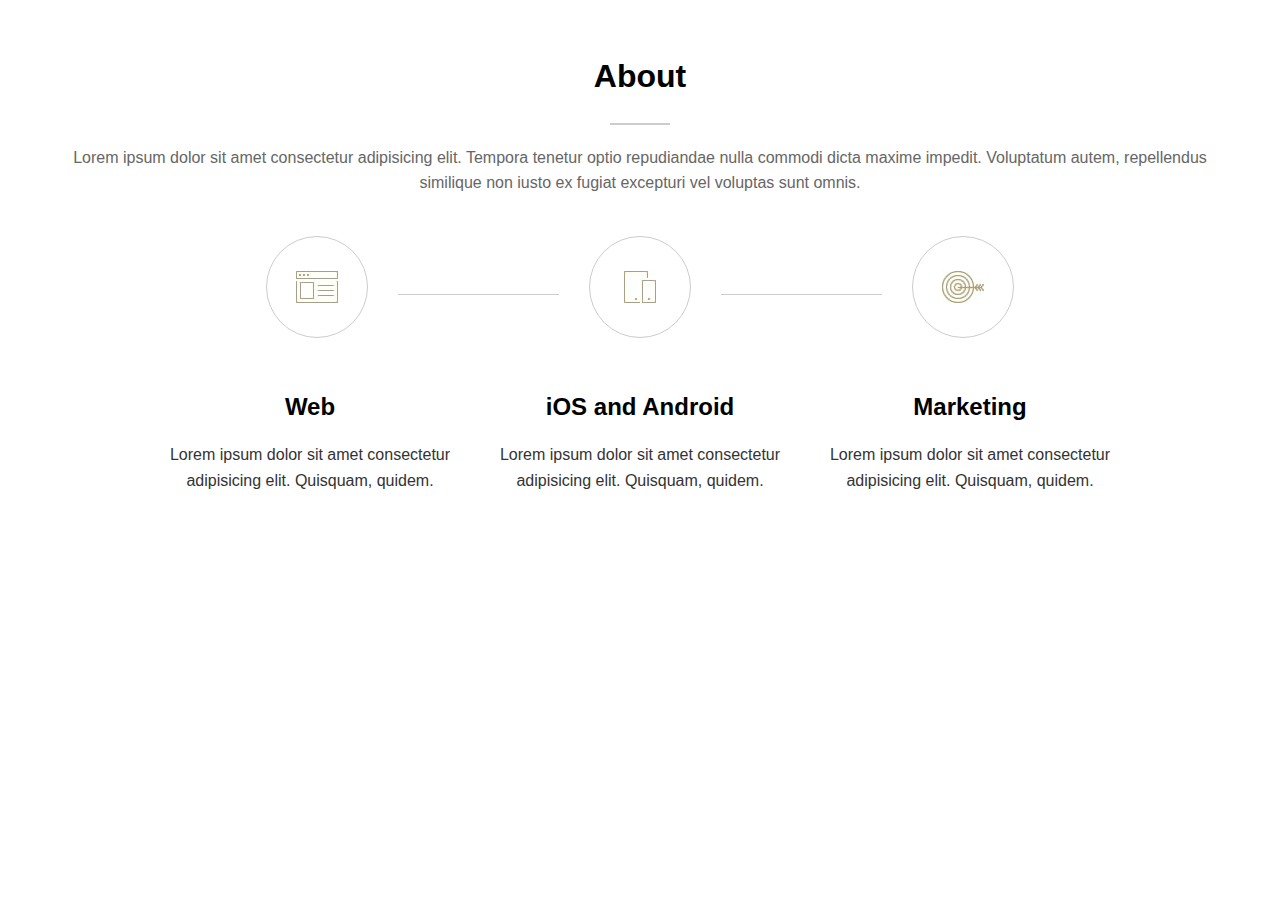
==== 4. BEM SCSS/index.html @ 26368b89 "initial commit" ====
<!DOCTYPE html>
<html lang="en">

<head>
    <meta charset="UTF-8">
    <meta name="viewport" content="width=device-width, initial-scale=1.0">
    <title>BEM/SCSS</title>
    <link rel="stylesheet" href="styles.css">
</head>

<body>
    <section class="about">
        <div class="about__container">
            <h1 class="about__title">About</h1>
            <div class="about__divider"></div>
            <p class="about__description">
                Lorem ipsum dolor sit amet consectetur adipisicing elit. Tempora tenetur optio repudiandae nulla commodi
                dicta maxime impedit. Voluptatum autem, repellendus similique non iusto ex fugiat excepturi vel voluptas
                sunt omnis.
            </p>
            <div class="about__services">
                <div class="icons">
                    <div class="icons__wrap">
                        <div class="icons__img web-icon"></div>
                    </div>
                    <div class="icons__divider"></div>
                    <div class="icons__wrap">
                        <div class="icons__img os-icon"></div>
                    </div>
                    <div class="icons__divider"></div>
                    <div class="icons__wrap">
                        <div class="icons__img marketing-icon"></div>
                    </div>
                </div>
                <div class="services">
                    <div class="services__wrap">
                        <h2 class="services__title">Web</h2>
                        <p class="services__description">
                            Lorem ipsum dolor sit amet consectetur adipisicing elit. Quisquam, quidem.
                        </p>
                    </div>
                    <div class="services__wrap">
                        <h2 class="services__title">iOS and Android</h2>
                        <p class="services__description">
                            Lorem ipsum dolor sit amet consectetur adipisicing elit. Quisquam, quidem.
                        </p>
                    </div>
                    <div class="services__wrap">
                        <h2 class="services__title">Marketing</h2>
                        <p class="services__description">
                            Lorem ipsum dolor sit amet consectetur adipisicing elit. Quisquam, quidem.
                        </p>
                    </div>
                </div>
            </div>
        </div>
    </section>
</body>

</html>
---- 4. BEM SCSS/styles.css ----
body {
  margin: 0;
  font-family: Arial, sans-serif;
  line-height: 1.6;
}

.about {
  padding: 30px;
  text-align: center;
  min-width: 320px;
}
@media (max-width: 560px) {
  .about {
    padding: 15px;
  }
}
.about__container {
  max-width: 1200px;
  margin: 0 auto;
}
.about__title {
  font-size: 2rem;
  font-weight: bold;
  margin-bottom: 10px;
}
.about__divider {
  width: 60px;
  height: 2px;
  background-color: #ccc;
  margin: 20px auto;
}
.about__description {
  margin-bottom: 40px;
  color: #666;
}
@media (max-width: 460px) {
  .about__description {
    margin-bottom: 0px;
  }
}
.about__services {
  display: flex;
  flex-direction: column;
  align-items: center;
}
@media (max-width: 960px) {
  .about__services {
    flex-direction: row;
    height: 590px;
  }
}
@media (max-width: 460px) {
  .about__services {
    height: 540px;
    justify-content: space-between;
  }
}

.icons {
  width: 1008px;
  display: flex;
  align-items: center;
  justify-content: center;
}
@media (max-width: 1080px) {
  .icons {
    width: 100%;
  }
}
@media (max-width: 960px) {
  .icons {
    width: 30%;
    height: 100%;
    flex-direction: column;
    align-self: start;
    justify-content: space-around;
  }
}
@media (max-width: 560px) {
  .icons {
    width: 20%;
  }
}
.icons__wrap {
  width: 16%;
}
@media (max-width: 560px) {
  .icons__wrap {
    width: auto;
  }
}
.icons__img {
  width: 100px;
  height: 100px;
  margin: 0 auto 15px;
  background-repeat: no-repeat;
  background-position: center center;
  border: 1px solid #ccc;
  border-radius: 50%;
}
@media (max-width: 640px) {
  .icons__img {
    width: 70px;
    height: 70px;
  }
}
.icons__divider {
  width: 16%;
  height: 1px;
  background-color: #ccc;
}
@media (max-width: 960px) {
  .icons__divider {
    display: none;
  }
}

.services {
  display: flex;
}
@media (max-width: 960px) {
  .services {
    flex-direction: column;
    align-items: start;
    width: 70%;
  }
}
@media (max-width: 560px) {
  .services {
    width: 80%;
  }
}
@media (max-width: 460px) {
  .services {
    padding-top: 23px;
  }
}
.services__wrap {
  max-width: 300px;
  margin-bottom: 20px;
  padding: 15px;
  text-align: center;
}
@media (max-width: 460px) {
  .services__wrap {
    margin-bottom: 0;
  }
}
.services__title {
  font-size: 1.5rem;
  font-weight: bold;
  margin-bottom: 15px;
}
@media (max-width: 460px) {
  .services__title {
    margin: 0;
  }
}
.services__description {
  color: #333;
}

.web-icon {
  background-image: url("./img/web.jpg");
}

.os-icon {
  background-image: url("./img/os.jpg");
}

.marketing-icon {
  background-image: url("./img/marketing.jpg");
}/*# sourceMappingURL=styles.css.map */
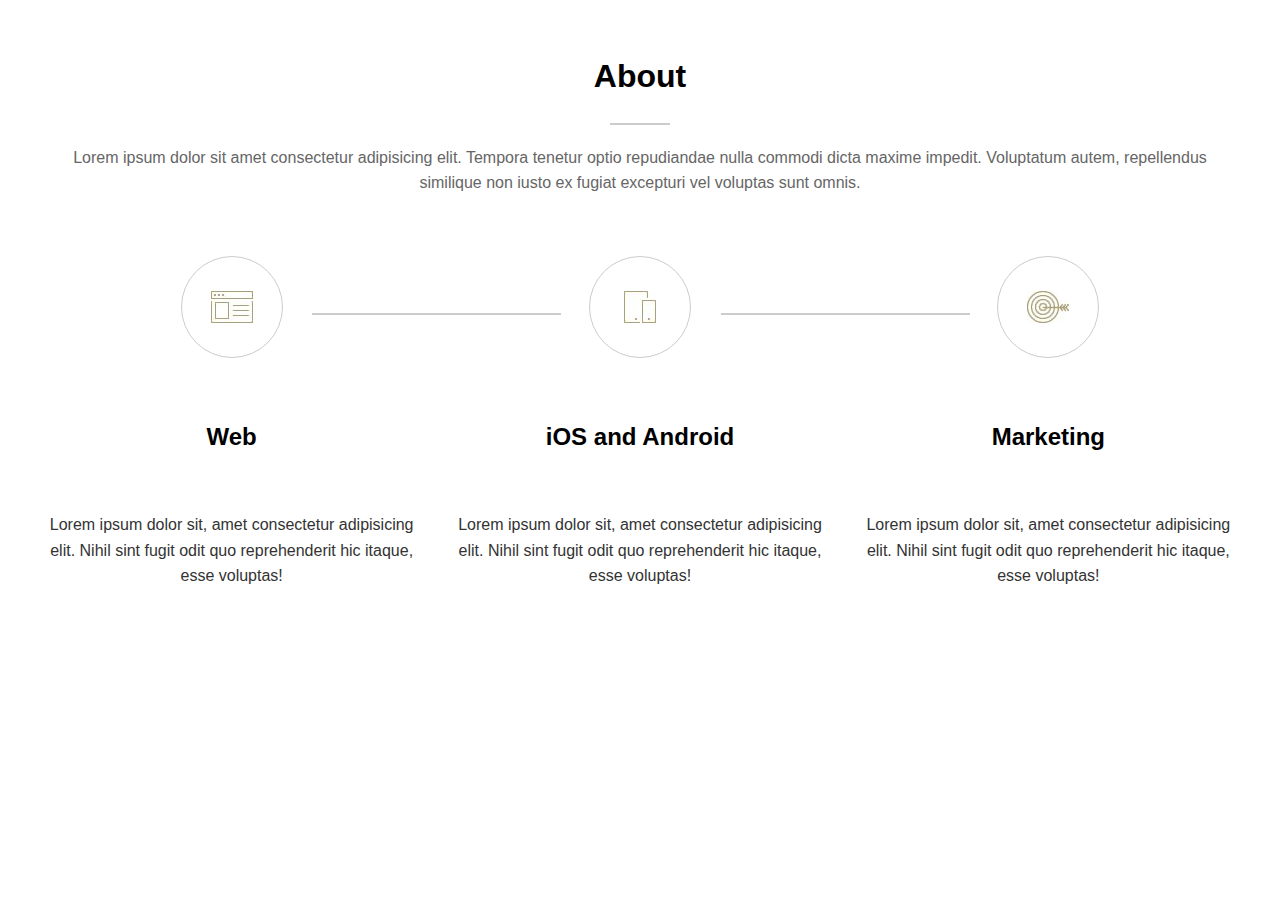
==== commit 5f05116c: "changed flex to grid in bem scss" ====
--- a/4. BEM SCSS/index.html
+++ b/4. BEM SCSS/index.html
@@ -18,40 +18,33 @@
                 dicta maxime impedit. Voluptatum autem, repellendus similique non iusto ex fugiat excepturi vel voluptas
                 sunt omnis.
             </p>
-            <div class="about__services">
-                <div class="icons">
-                    <div class="icons__wrap">
-                        <div class="icons__img web-icon"></div>
-                    </div>
-                    <div class="icons__divider"></div>
-                    <div class="icons__wrap">
-                        <div class="icons__img os-icon"></div>
-                    </div>
-                    <div class="icons__divider"></div>
-                    <div class="icons__wrap">
-                        <div class="icons__img marketing-icon"></div>
-                    </div>
+            <div class="about__services services">
+                <div class="services__img-wrap web-img">
+                    <div class="services__img web-icon"></div>
                 </div>
-                <div class="services">
-                    <div class="services__wrap">
-                        <h2 class="services__title">Web</h2>
-                        <p class="services__description">
-                            Lorem ipsum dolor sit amet consectetur adipisicing elit. Quisquam, quidem.
-                        </p>
-                    </div>
-                    <div class="services__wrap">
-                        <h2 class="services__title">iOS and Android</h2>
-                        <p class="services__description">
-                            Lorem ipsum dolor sit amet consectetur adipisicing elit. Quisquam, quidem.
-                        </p>
-                    </div>
-                    <div class="services__wrap">
-                        <h2 class="services__title">Marketing</h2>
-                        <p class="services__description">
-                            Lorem ipsum dolor sit amet consectetur adipisicing elit. Quisquam, quidem.
-                        </p>
-                    </div>
+                <hr class="services__divider hr-left" aria-hidden="true" />
+                <div class="services__img-wrap i-a-img">
+                    <div class="services__img os-icon"></div>
                 </div>
+                <hr class="services__divider hr-right" aria-hidden="true" />
+                <div class="services__img-wrap marketing-img">
+                    <div class="services__img marketing-icon"></div>
+                </div>
+                <h2 class="services__title web-t">Web</h2>
+                <p class="services__description web-d">
+                    Lorem ipsum dolor sit, amet consectetur adipisicing elit. Nihil sint fugit odit quo reprehenderit
+                    hic itaque, esse voluptas!
+                </p>
+                <h2 class="services__title i-a-t">iOS and Android</h2>
+                <p class="services__description i-a-d">
+                    Lorem ipsum dolor sit, amet consectetur adipisicing elit. Nihil sint fugit odit quo reprehenderit
+                    hic itaque, esse voluptas!
+                </p>
+                <h2 class="services__title marketing-t">Marketing</h2>
+                <p class="services__description marketing-d">
+                    Lorem ipsum dolor sit, amet consectetur adipisicing elit. Nihil sint fugit odit quo reprehenderit
+                    hic itaque, esse voluptas! 
+                </p>
             </div>
         </div>
     </section>
--- a/4. BEM SCSS/styles.css
+++ b/4. BEM SCSS/styles.css
@@ -38,58 +38,32 @@
     margin-bottom: 0px;
   }
 }
-.about__services {
-  display: flex;
-  flex-direction: column;
-  align-items: center;
+
+.services {
+  padding-top: 20px;
+  display: grid;
+  grid-template-columns: repeat(9, 1fr);
+  grid-template-rows: repeat(3, auto);
+  grid-template-areas: ". web-img hr-left hr-left i-a-img hr-right hr-right marketing-img ." "web-t web-t web-t i-a-t i-a-t i-a-t marketing-t marketing-t marketing-t" "web-d web-d web-d i-a-d i-a-d i-a-d marketing-d marketing-d marketing-d";
+  gap: 25px;
 }
-@media (max-width: 960px) {
-  .about__services {
-    flex-direction: row;
-    height: 590px;
+@media (max-width: 700px) {
+  .services {
+    grid-template-columns: repeat(1, 1fr);
+    grid-template-rows: repeat(9, auto);
+    grid-template-areas: "web-img" "web-t" "web-d" "i-a-img" "i-a-t" "i-a-d" "marketing-img" "marketing-t" "marketing-d";
+    row-gap: 20px;
+    -moz-column-gap: 0;
+         column-gap: 0;
   }
 }
-@media (max-width: 460px) {
-  .about__services {
-    height: 540px;
-    justify-content: space-between;
+@media (max-width: 700px) {
+  .services__img-wrap {
+    width: 106px;
+    margin: auto;
   }
 }
-
-.icons {
-  width: 1008px;
-  display: flex;
-  align-items: center;
-  justify-content: center;
-}
-@media (max-width: 1080px) {
-  .icons {
-    width: 100%;
-  }
-}
-@media (max-width: 960px) {
-  .icons {
-    width: 30%;
-    height: 100%;
-    flex-direction: column;
-    align-self: start;
-    justify-content: space-around;
-  }
-}
-@media (max-width: 560px) {
-  .icons {
-    width: 20%;
-  }
-}
-.icons__wrap {
-  width: 16%;
-}
-@media (max-width: 560px) {
-  .icons__wrap {
-    width: auto;
-  }
-}
-.icons__img {
+.services__img {
   width: 100px;
   height: 100px;
   margin: 0 auto 15px;
@@ -99,52 +73,15 @@
   border-radius: 50%;
 }
 @media (max-width: 640px) {
-  .icons__img {
+  .services__img {
     width: 70px;
     height: 70px;
   }
 }
-.icons__divider {
-  width: 16%;
-  height: 1px;
-  background-color: #ccc;
-}
-@media (max-width: 960px) {
-  .icons__divider {
-    display: none;
-  }
-}
-
-.services {
-  display: flex;
-}
-@media (max-width: 960px) {
-  .services {
-    flex-direction: column;
-    align-items: start;
-    width: 70%;
-  }
-}
-@media (max-width: 560px) {
-  .services {
-    width: 80%;
-  }
-}
-@media (max-width: 460px) {
-  .services {
-    padding-top: 23px;
-  }
-}
-.services__wrap {
-  max-width: 300px;
-  margin-bottom: 20px;
-  padding: 15px;
-  text-align: center;
-}
-@media (max-width: 460px) {
-  .services__wrap {
-    margin-bottom: 0;
-  }
+.services__divider {
+  width: 100%;
+  border: 1px solid #ccc;
+  align-self: center;
 }
 .services__title {
   font-size: 1.5rem;
@@ -170,4 +107,48 @@
 
 .marketing-icon {
   background-image: url("./img/marketing.jpg");
+}
+
+.web-img {
+  grid-area: web-img;
+}
+
+.hr-left {
+  grid-area: hr-left;
+}
+
+.hr-right {
+  grid-area: hr-right;
+}
+
+.i-a-img {
+  grid-area: i-a-img;
+}
+
+.marketing-img {
+  grid-area: marketing-img;
+}
+
+.web-t {
+  grid-area: web-t;
+}
+
+.i-a-t {
+  grid-area: i-a-t;
+}
+
+.marketing-t {
+  grid-area: marketing-t;
+}
+
+.web-d {
+  grid-area: web-d;
+}
+
+.i-a-d {
+  grid-area: i-a-d;
+}
+
+.marketing-d {
+  grid-area: marketing-d;
 }/*# sourceMappingURL=styles.css.map */